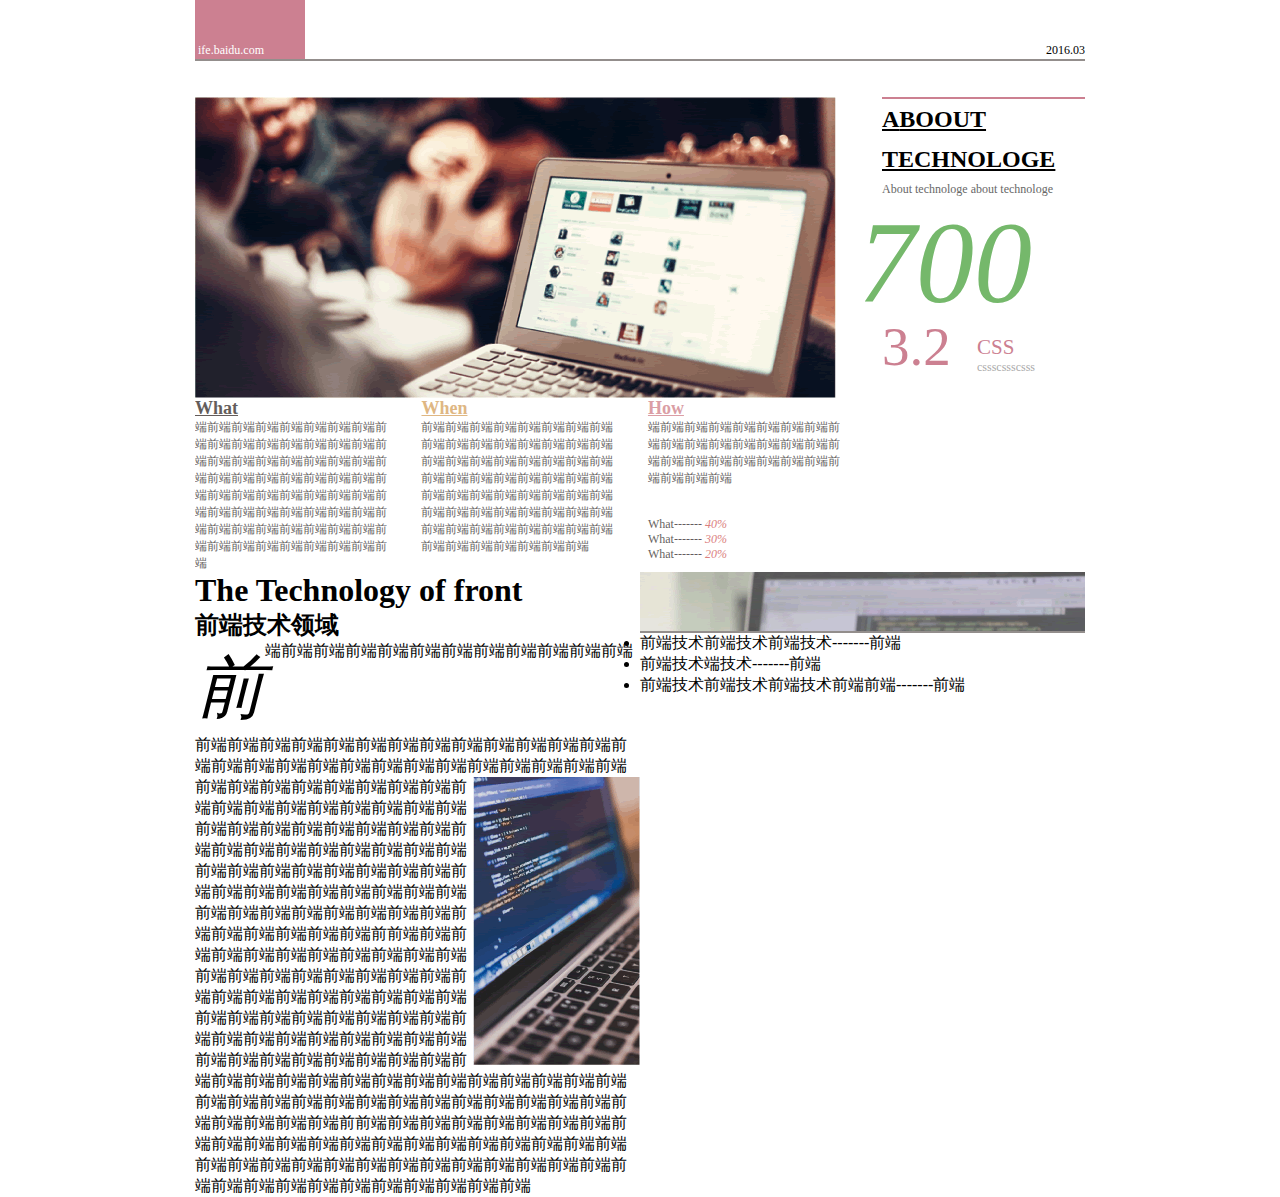
==== xiaowei/task6/index.html @ e5a90e76 "task6" ====
<!DOCTYPE html>
<html>
<head>
	<meta charset="utf-8">
	<meta http-equiv="X-UA-Compatible" content="IE=edge">
	<title></title>
	<link rel="stylesheet" href="style.css">
</head>
<body>
	<div class="wrapper">
		<header>
			<div class="header">
				<span class="logo">ife.baidu.com</span>
				<span class="time">2016.03</span>
			</div>
		</header>
		<main>
			<section class="show-pic">
				<img src="img/show.gif" alt="">
				<div class="desc">
					<h1>
						<strong>A</strong>boout <strong>T</strong>echnologe
					</h1>
					<span>About technologe about technologe</span>
					<div class="num">700</div>
					<div class="chapter">3.2
						<div class="chapter-right">
							 <span class="title">CSS</span>
							 <p class="content">cssscssscsss</p>
						</div>
					</div>
				</div>
			</section>
			<section class="article-1 clearfix">
				<div class="p-1">
					<h2>What</h2>
					<p>
						端前端前端前端前端前端前端前端前端前端前端前端前端前端前端前端前端前端前端前端前端前端前端前端前端前端前端前端前端前端前端前端前端前端前端前端前端前端前端前端前端前端前端前端前端前端前端前端前端前端前端前端前端前端前端前端前端前端前端前端前端前端前端前端前端
					</p>
				</div>
				<div class="p-2">
					<h2>When</h2>
					<p>
						前端前端前端前端前端前端前端前端前端前端前端前端前端前端前端前端前端前端前端前端前端前端前端前端前端前端前端前端前端前端前端前端前端前端前端前端前端前端前端前端前端前端前端前端前端前端前端前端前端前端前端前端前端前端前端前端前端前端前端前端前端前端前端
					</p>
				</div>
				<div class="p-3">
					<h2>How</h2>
					<p>
						端前端前端前端前端前端前端前端前端前端前端前端前端前端前端前端前端前端前端前端前端前端前端前端前端前端前端前端
					</p>
					<p>
						<span>What------- <span class="num">40%</span></span><span>What------- <span class="num">30%</span></span><span>What------- <span class="num">20%</span></span>
					</p>
				</div>
			</section>
			<section class="article-2">
				<hgroup>
					<h1>The Technology of front</h1>
					<h2>前端技术领域</h2>
				</hgroup>
				<p>
					<i class="big">前</i>端前端前端前端前端前端前端前端前端前端前端前端前端前端前端前端前端前端前端前端前端前端前端前端前端前端前端前端前端前端前端前端前端前端前端前端前端前端前端前端<img src="img/com.gif" alt="">前端前端前端前端前端前端前端前端前端前端前端前端前端前端前端前端前端前端前端前端前端前端前端前端前端前端前端前端前端前端前端前端前端前端前端前端前端前端前端前端前端前端前端前端前端前端前端前端前端前端前端前端前端前端前端前端前端前端前端前端前端前端前端前端前前端前端前端前端前端前端前端前端前端前端前端前端前端前端前端前端前端前端前端前端前端前端前端前端前端前端前端前端前端前端前端前端前端前端前端前端前端前端前端前端前端前端前端前端前端前端前端前端前端前端前端前端前端前端前端前端前端前端前端前端前端前端前端前端前端前端前端前端前端前端前端前端前端前端前端前端前端前端前端前端前端前端前端前端前端前前端前端前端前端前端前端前端前端前端前端前端前端前端前端前端前端前端前端前端前端前端前端前端前端前端前端前端前端前端前端前端前端前端前端前端前端前端前端前端前端前端前端前端前端前端前端
				</p>
			</section>
			<section class="article-3">
				<header>
					<figure>
						<img src="img/fee.gif" alt="">
						<figcaption>
							<strong>前端技术</strong>
							<span>前端技术前端技术</span>
						</figcaption>
					</figure>
				</header>
				<div class="fed-content">
					<ul>
						<li>前端技术前端技术前端技术-------前端</li>
						<li>前端技术端技术-------前端</li>
						<li>前端技术前端技术前端技术前端前端-------前端</li>
					</ul>
				</div>
			</section>
		</main>
	</div>
</body>
</html>
---- xiaowei/task6/style.css ----
*{
	margin: 0;
	padding: 0;
	box-sizing: border-box;
}
.small-caps{
	font-variant: small-caps !important;
}
.wrapper{
	width: 980px;
	margin: 0 auto;
	padding-left: 45px;
	padding-right: 45px;
}
header{
	border-bottom: 2px solid #938e8c;
	height: 61px;
	overflow: hidden;
	font-family: "黑体";
	font-size: 12px;
}
header .header {
	height: 100%;
}
header .header .logo{
	display: inline-block;
	height: 100%;
	width: 110px;
	color: #fff;
	background: #cc8091;
	padding-top: 43px;
	padding-left: 3px;
}
.header .time{
	display: inline-block;
	float: right;
	margin-top: 43px;
}
main .show-pic{
	margin-top: 36px;
	overflow: hidden;
}
main .show-pic img{
	float: left;
}
main .show-pic .desc{
	float: right;
}
.clearfix{
	clear: both;
}
.desc{
	width: 203px;
	border-top: 2px solid #cc8091;
}
.desc h1{
	text-decoration: underline;
	font-size: 24px;
	text-transform: uppercase;
	line-height: 40px;
}
.desc strong{
	/*font-size: 24px;*/
	line-height: 40px;
	/*font-size: 1.4em;*/
}
.desc h1 + span{
	color: #676767;
	font-size: 12px;
	font-family: "楷体";
	line-height: 10px;
}
div.num{
	font-size: 116px;
	font-family: "微软雅黑";
	color: #75b86b;
	font-style: italic;
	margin-left: -24px;
}
.chapter{
	margin-top: -15px;
	font-size: 55px;
	color: #cc8091;
}
.chapter .chapter-right{
	float: right;
	font-size: 21px;
	margin: 20px 50px 0 0;
}
.chapter .chapter-right .content{
	font-size: 12px;
	color: #aaa;
}
.article-1{
	overflow: hidden;
}
.article-1 div{
	float: left;
	width: 22.3%;
	margin-right: 28px; 
	opacity: 0.7;
	font-size: 12px;
	color: #231815;
}
.article-1 h2{
	text-decoration: underline;
	font-weight: bold;
}
.p-1 div h2{
	color: #418B58;
}
.p-2 h2{
	color: #D2994f;
}
.p-3 h2{
	color: #CC7680;
}
.p-3 p+p{
	margin-top: 30px;
}
.p-3 p + p>span{
	display: block;
}
.p-3 span.num{
	color: #cd4a48;
	font-family: "微软雅黑";
	font-style: italic;m 
}
.article-2{
	width: 50%;
	float: left;
}
.article-2 i.big{
	font-size: 70px;
	vertical-align: top;
}
.article-2 img{
	float: right;
}
.article-3{
	width: 50%;
	float: right;
}
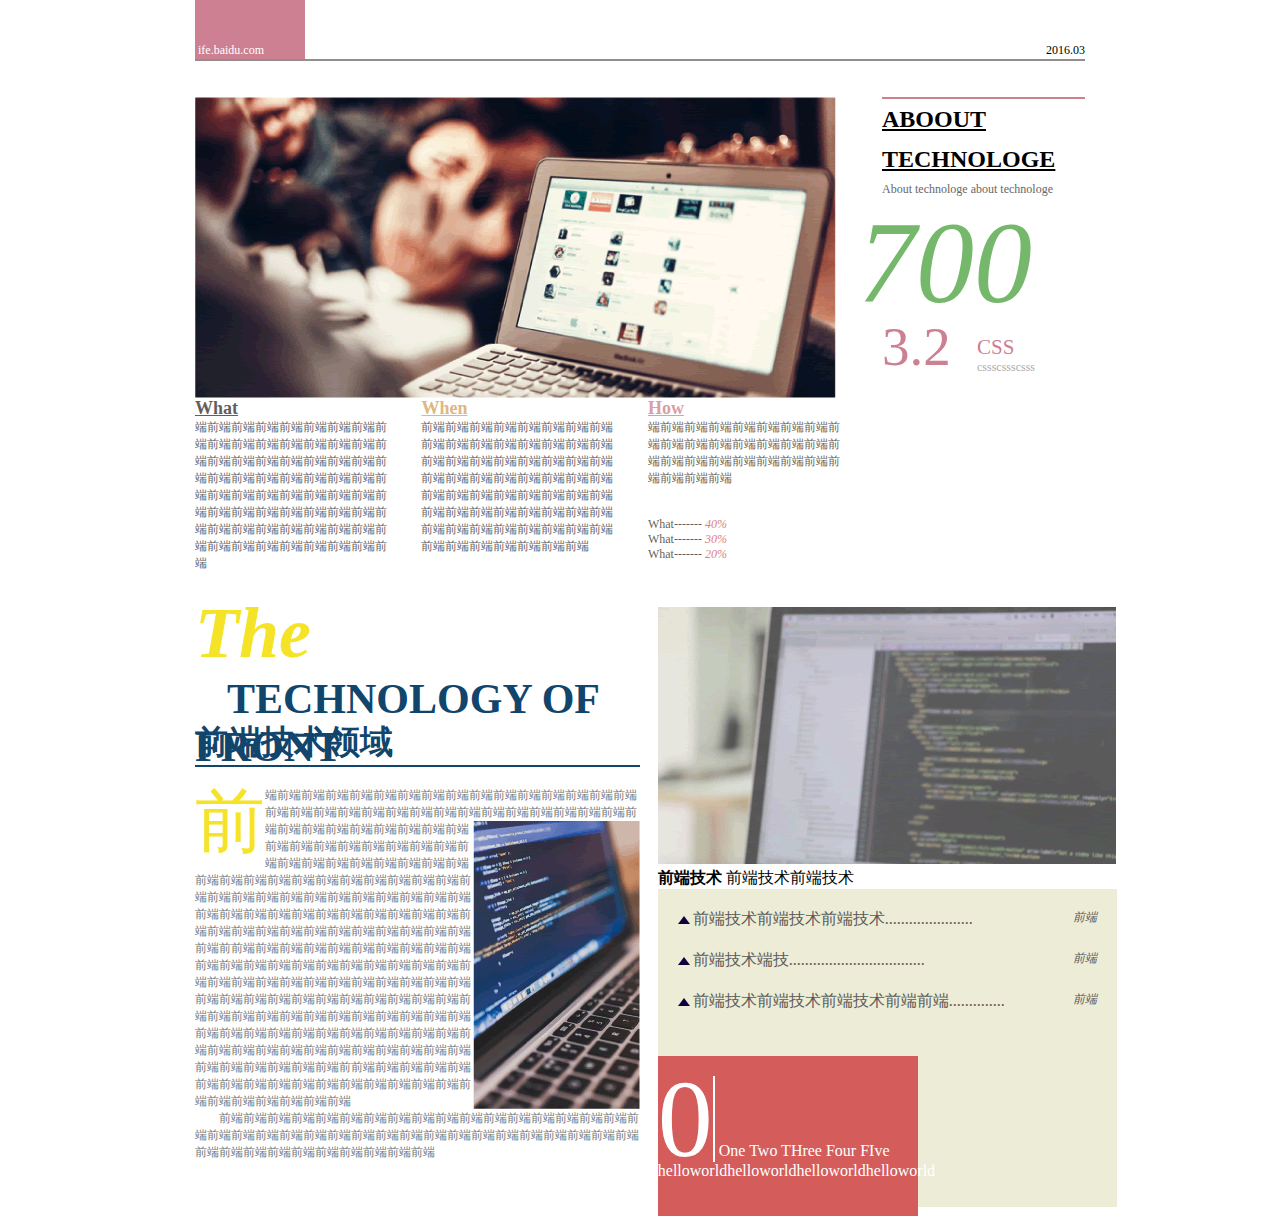
==== commit 58e68037: "add more" ====
--- a/xiaowei/task6/index.html
+++ b/xiaowei/task6/index.html
@@ -19,7 +19,7 @@
 				<img src="img/show.gif" alt="">
 				<div class="desc">
 					<h1>
-						<strong>A</strong>boout <strong>T</strong>echnologe
+						Aboout Technologe
 					</h1>
 					<span>About technologe about technologe</span>
 					<div class="num">700</div>
@@ -56,12 +56,14 @@
 			</section>
 			<section class="article-2">
 				<hgroup>
-					<h1>The Technology of front</h1>
+					<h1><strong>The</strong> <span>Technology of front</span></h1>
 					<h2>前端技术领域</h2>
 				</hgroup>
 				<p>
-					<i class="big">前</i>端前端前端前端前端前端前端前端前端前端前端前端前端前端前端前端前端前端前端前端前端前端前端前端前端前端前端前端前端前端前端前端前端前端前端前端前端前端前端前端<img src="img/com.gif" alt="">前端前端前端前端前端前端前端前端前端前端前端前端前端前端前端前端前端前端前端前端前端前端前端前端前端前端前端前端前端前端前端前端前端前端前端前端前端前端前端前端前端前端前端前端前端前端前端前端前端前端前端前端前端前端前端前端前端前端前端前端前端前端前端前端前前端前端前端前端前端前端前端前端前端前端前端前端前端前端前端前端前端前端前端前端前端前端前端前端前端前端前端前端前端前端前端前端前端前端前端前端前端前端前端前端前端前端前端前端前端前端前端前端前端前端前端前端前端前端前端前端前端前端前端前端前端前端前端前端前端前端前端前端前端前端前端前端前端前端前端前端前端前端前端前端前端前端前端前端前端前前端前端前端前端前端前端前端前端前端前端前端前端前端前端前端前端前端前端前端前端前端前端前端前端前端前端前端前端前端前端前端前端前端前端前端前端前端前端前端前端前端前端前端前端前端前端
-				</p>
+					前端前端前端前端前端前端前端前端前端前端前端前端前端前端前端前端前端前端前端前端前端前端前端前端前端前端前端前端前端前端前端前端前端前端前端前端前端前端前端前端<img src="img/com.gif" alt="">前端前端前端前端前端前端前端前端前端前端前端前端前端前端前端前端前端前端前端前端前端前端前端前端前端前端前端前端前端前端前端前端前端前端前端前端前端前端前端前端前端前端前端前端前端前端前端前端前端前端前端前端前端前端前端前端前端前端前端前端前端前端前端前端前前端前端前端前端前端前端前端前端前端前端前端前端前端前端前端前端前端前端前端前端前端前端前端前端前端前端前端前端前端前端前端前端前端前端前端前端前端前端前端前端前端前端前端前端前端前端前端前端前端前端前端前端前端前端前端前端前端前端前端前端前端前端前端前端前端前端前端前端前端前端前端前端前端前端前端前端前端前端前端前端前端前端前端前端前端前前端前端前端前端前端前端前端前端前端前端前端前端前端前端前端前端前端前端前端前端前端前端前端</p>
+
+					<p>前端前端前端前端前端前端前端前端前端前端前端前端前端前端前端前端前端前端前端前端前端前端前端前端前端前端前端前端前端前端前端前端前端前端前端前端前端前端前端前端前端前端前端前端前端前端</p>
+				<!-- </p> -->
 			</section>
 			<section class="article-3">
 				<header>
@@ -75,10 +77,16 @@
 				</header>
 				<div class="fed-content">
 					<ul>
-						<li>前端技术前端技术前端技术-------前端</li>
-						<li>前端技术端技术-------前端</li>
-						<li>前端技术前端技术前端技术前端前端-------前端</li>
+						<li><i class="arrow-icon"></i>前端技术前端技术前端技术......................<i>前端</i></li>
+						<li><i class="arrow-icon"></i>前端技术端技..................................<i>前端</i></li>
+						<li><i class="arrow-icon"></i>前端技术前端技术前端技术前端前端..............<i>前端</i></li>
 					</ul>
+					<div class="quote">
+						<span class="zero">0</span>
+						<span>One Two</span>
+						<span>THree Four FIve</span>
+						<span>helloworldhelloworldhelloworldhelloworld</span>
+					</div>
 				</div>
 			</section>
 		</main>
--- a/xiaowei/task6/style.css
+++ b/xiaowei/task6/style.css
@@ -12,7 +12,7 @@
 	padding-left: 45px;
 	padding-right: 45px;
 }
-header{
+.wrapper>header{
 	border-bottom: 2px solid #938e8c;
 	height: 61px;
 	overflow: hidden;
@@ -127,17 +127,110 @@
 	font-style: italic;m 
 }
 .article-2{
+	margin-top: 20px;
 	width: 50%;
 	float: left;
-}
-.article-2 i.big{
+	font-size: 12px;
+	font-family: "宋体";
+	color: #767777;
+}
+.article-2 hgroup strong{
+	color: #f5e327;
+	font-size: 72px;
+	font-family: "黑体";
+	font-style: italic;
+}
+.article-2 hgroup span{
+	font-size: 42px;
+	text-transform: uppercase;
+	margin-left: 32px;
+}
+.article-2 hgroup h1{
+	font-size: 42px;
+	font-weight: bold;
+	color: #11456b;
+	height: 82px;
+}
+.article-2 hgroup h2{
+	font-size: 33px;
+	color: #11456b;
+	/*clear: both;*/
+	margin-top: 46px;
+	border-bottom: 2px solid #11456b;
+	margin-bottom: 20px;
+}
+.article-2 p{
+	text-indent: 2em;
+}
+.article-2 p:nth-child(2){
+	text-indent: 0;
+}
+.article-2 p:nth-child(2):first-letter{
 	font-size: 70px;
-	vertical-align: top;
+	font-style: normal;
+	/*vertical-align: top;*/
+	float: left;
+	line-height: 100%;
+	color: #f5e327;
+	font-family: "微软雅黑";
 }
 .article-2 img{
 	float: right;
 }
 .article-3{
-	width: 50%;
-	float: right;
-}+	width: 48%;
+	margin-top: 35px;
+	float: right;
+	/*margin-left: 10px;*/
+}
+.article-3 figure img{
+	
+}
+.article-3 .fed-content{
+	width: 459px;
+	height: 318px;
+	background: #EDECD6;
+}
+.fed-content ul{
+	list-style: none;
+	/*padding-top: 20px;*/
+	padding-left: 20px;
+	font-family: "宋体";
+	font-size: 16px;
+	color: #5a5b5b;
+}
+.fed-content ul li{
+	padding-top: 20px;
+	/*margin-bottom: 8px;*/
+	text-align: left;
+
+}
+.fed-content ul li i:last-child{
+	font-size: 12px;
+	float: right;
+	margin-right: 20px;
+}
+.fed-content .arrow-icon{
+	display: inline-block;
+	width: 0;
+	height: 0;
+	border: 6px solid transparent;
+	border-bottom: 8px solid #100040;
+	margin-right: 3px;
+}
+.quote{
+	width: 260px;
+	height: 160px;
+	background: #D45C5B;
+	color: #fff;
+	margin-top: 44px;
+	padding-top: 20px;
+}
+.quote .zero{
+	font-size: 110px;
+	font-family: "微软雅黑";
+	display: inline-block;
+	height: 86px;
+	line-height: 86px;
+	border-right: 2px solid #fff;
+}
